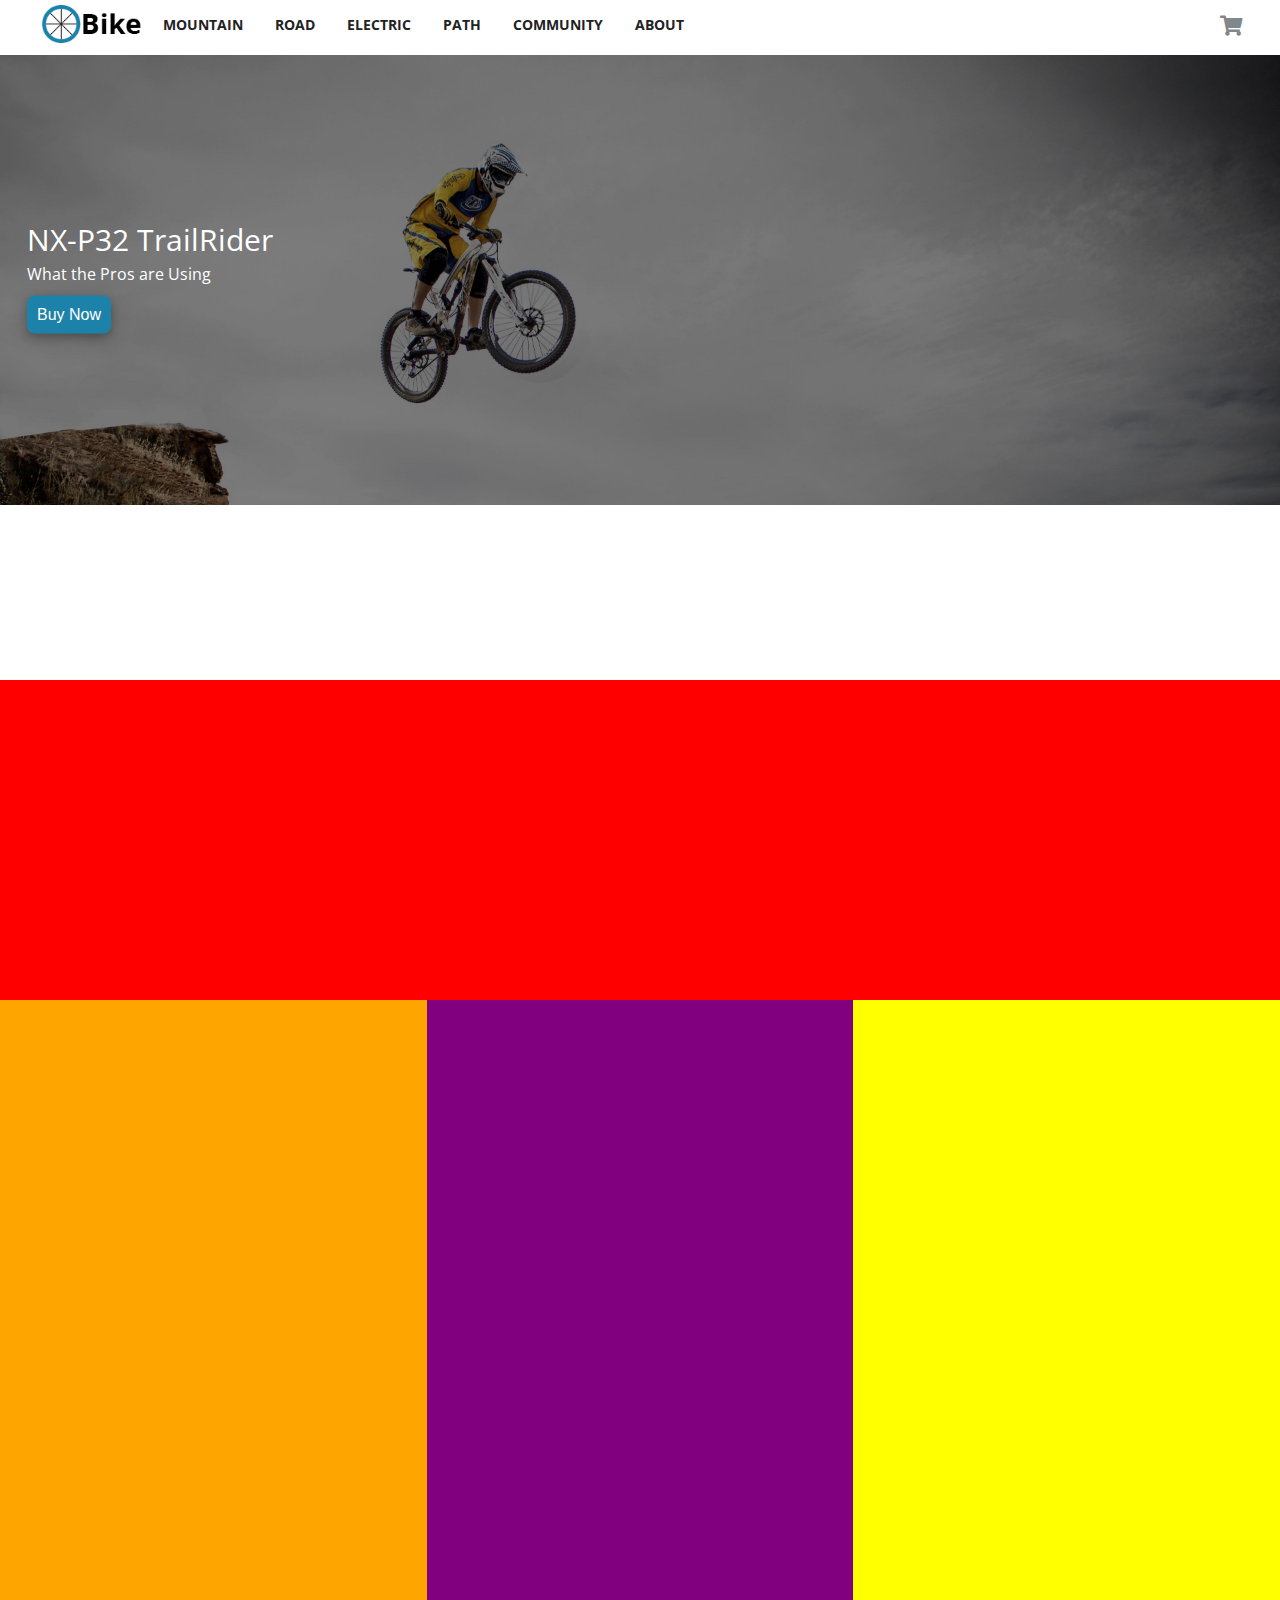
==== mountain.html @ 5df513db "added page content" ====
<!doctype html>
<html>
<head>
<meta charset="utf-8">
<title>Untitled Document</title>
	<link href="https://fonts.googleapis.com/css?family=Open+Sans:300,300i,600" rel="stylesheet">
<link href="css/mountain/mountain.css" rel="stylesheet" type="text/css">
<link rel="stylesheet" href="https://use.fontawesome.com/releases/v5.4.1/css/all.css">
</head>
<header>
    <nav>
        <div>
            <a href="javascript:void(0);" class="icon" onclick="myFunction()">
            <i class="fa fa-bars"></i>
            <a href="index.html"><img src="assets/bike.png" class="logo" alt="bike logo"/></a>
            
        <ul class="topnav" id="myTopnav">
            <li><a href="#">MOUNTAIN</a></li>
            <li><a href="#">ROAD</a></li>
            <li><a href="#">ELECTRIC</a></li>
            <li><a href="#">PATH</a></li>
            <li><a href="#">COMMUNITY</a></li>
            <li><a href="#">ABOUT</a></li>
        </ul>
            
            <i id="shopping-cart" class="fas fa-shopping-cart"></i>
        </div>
    </nav>
</header>

<body>
    <div class="main-div">
        <div class="hero-image">
                <div class="hero-text">
                  <h1>NX-P32 TrailRider</h1>
                  <p>What the Pros are Using</p>
                  <button>Buy Now</button>
                </div>
              </div>

                <div class="first-item"></div>

            <div class="third-item"></div>
            
            <div class="four-six-container">
            <div class="fourth-item"></div>
            <div class="fifth-item"></div>
            <div class="sixth-item"></div>
            </div>

    </div>
        <script>
                function myFunction() {
                    var x = document.getElementById("myTopnav");
                    if (x.className === "topnav") {
                        x.className += " responsive";
                    } else {
                        x.className = "topnav";
                    }
                }
        </script>
</body>
</html>
---- css/mountain/mountain.css ----
/* http://meyerweb.com/eric/tools/css/reset/ 
   v2.0 | 20110126
   License: none (public domain)
*/
html,
body,
div,
span,
applet,
object,
iframe,
h1,
h2,
h3,
h4,
h5,
h6,
p,
blockquote,
pre,
a,
abbr,
acronym,
address,
big,
cite,
code,
del,
dfn,
em,
img,
ins,
kbd,
q,
s,
samp,
small,
strike,
strong,
sub,
sup,
tt,
var,
b,
u,
i,
center,
dl,
dt,
dd,
ol,
ul,
li,
fieldset,
form,
label,
legend,
table,
caption,
tbody,
tfoot,
thead,
tr,
th,
td,
article,
aside,
canvas,
details,
embed,
figure,
figcaption,
footer,
header,
hgroup,
menu,
nav,
output,
ruby,
section,
summary,
time,
mark,
audio,
video {
  margin: 0;
  padding: 0;
  border: 0;
  font-size: 100%;
  font: inherit;
  vertical-align: baseline;
}
/* HTML5 display-role reset for older browsers */
article,
aside,
details,
figcaption,
figure,
footer,
header,
hgroup,
menu,
nav,
section {
  display: block;
}
body {
  line-height: 1;
}
ol,
ul {
  list-style: none;
}
blockquote,
q {
  quotes: none;
}
blockquote:before,
blockquote:after,
q:before,
q:after {
  content: '';
  content: none;
}
table {
  border-collapse: collapse;
  border-spacing: 0;
}
nav div {
  background-color: #fff;
  max-height: 5.5rem;
  display: flex;
  justify-content: space-between;
}
nav div .icon {
  padding-left: 3.7rem;
  margin-top: 0.6rem;
  font-size: 2.7rem;
  color: #80888c;
}
nav div img.logo {
  width: 10rem;
  margin: 0.5rem;
}
@media (min-width: 1200px) {
  nav div {
    justify-content: flex-start;
    padding-left: 3.7rem;
  }
  nav div .icon {
    display: none;
  }
}
nav div ul {
  list-style-type: none;
  margin: 0;
  padding: 0;
  margin-bottom: 2rem;
  overflow: hidden;
  display: none;
}
nav div ul.topnav.responsive {
  display: block;
  position: absolute;
  left: 0;
  top: 5.5rem;
  background-color: #fff;
  width: 50%;
  z-index: 1;
}
nav div ul.topnav.responsive a {
  float: none;
  display: block;
  text-align: left;
}
@media (min-width: 1200px) {
  nav div ul {
    display: flex;
  }
}
nav div ul li {
  align-items: center;
  min-height: 1.4rem;
}
nav div ul li a:link {
  text-decoration: none;
}
nav div ul li a:hover {
  color: #1d82aa;
}
nav div ul li a {
  display: block;
  color: #222;
  text-align: center;
  padding: 1.4rem 1.6rem;
  text-decoration: none;
  font-weight: bold;
  font-size: 1.4rem;
}
nav div #shopping-cart {
  padding-right: 3.7rem;
  margin-top: 1.6rem;
  font-size: 2rem;
  color: #80888c;
}
@media (min-width: 1200px) {
  nav div #shopping-cart {
    position: absolute;
    right: 0;
  }
}
html {
  font-size: 62.5%;
  /* Now 10px = 1rem! */
  height: 100%;
  /* for everything else, rem = px/10 */
  /* you can safely nest rems, it's still 1rem = 10px */
}
html body {
  height: 100%;
  font-size: 16px;
  /* px fallback */
  font-size: 1.6rem;
  /* default font-size for document */
  line-height: 1.5;
  /* a nice line-height */
  font-family: 'Open Sans', sans-serif;
}
html body h1 {
  font-size: 3rem;
}
html body .main-div {
  height: 100%;
}
html body .main-div .hero-image {
  /* Use "linear-gradient" to add a darken background effect to the image (photographer.jpg). This will make the text easier to read */
  background-image: linear-gradient(rgba(0, 0, 0, 0.5), rgba(0, 0, 0, 0.5)), url("../../images/mountainHero.jpg");
  /* Set a specific height */
  height: 50%;
  /* Position and center the image to scale nicely on all screens */
  background-position: center;
  background-repeat: no-repeat;
  background-size: cover;
  position: relative;
}
html body .main-div .hero-image .hero-text {
  text-align: center;
  position: absolute;
  top: 50%;
  left: 50%;
  transform: translate(-50%, -50%);
  color: #fff;
}
@media (min-width: 722px), (min-width: 1200px) {
  html body .main-div .hero-image .hero-text {
    text-align: left;
    left: 15rem;
    top: 50%;
  }
}
html body .main-div .hero-image .hero-text button {
  background-color: #1d82aa;
  border-radius: 8px;
  border: none;
  box-shadow: 0 4px 8px 0 rgba(0, 0, 0, 0.2), 0 6px 20px 0 rgba(0, 0, 0, 0.19);
  padding: 1rem;
  margin-top: 1rem;
  margin-bottom: 1rem;
  font-size: 1.6rem;
  color: #fff;
}
html body .main-div .hero-image .hero-text button:hover {
  background-color: #145b77;
}
html body .main-div .first-item {
  width: 100%;
  height: 17.5rem;
  background-color: white;
}
html body .main-div .third-item {
  width: 100%;
  height: 17.5rem;
  background-color: red;
}
@media (min-width: 722px), (min-width: 1200px) {
  html body .main-div .third-item {
    height: 32rem;
  }
}
html body .main-div .four-six-container {
  display: flex;
  justify-content: left;
  height: 160rem;
  flex-wrap: wrap;
}
@media (min-width: 722px) {
  html body .main-div .four-six-container {
    height: 120rem;
  }
}
@media (min-width: 1200px) {
  html body .main-div .four-six-container {
    height: 60rem;
  }
}
html body .main-div .four-six-container .fourth-item {
  width: 100%;
  background-color: orange;
}
@media (min-width: 722px) {
  html body .main-div .four-six-container .fourth-item {
    width: 50%;
  }
}
@media (min-width: 1200px) {
  html body .main-div .four-six-container .fourth-item {
    width: 33.333%;
  }
}
html body .main-div .four-six-container .fifth-item {
  width: 100%;
  background-color: purple;
}
@media (min-width: 722px) {
  html body .main-div .four-six-container .fifth-item {
    width: 50%;
  }
}
@media (min-width: 1200px) {
  html body .main-div .four-six-container .fifth-item {
    width: 33.333%;
  }
}
html body .main-div .four-six-container .sixth-item {
  width: 100%;
  background-color: yellow;
}
@media (min-width: 722px) {
  html body .main-div .four-six-container .sixth-item {
    width: 50%;
  }
}
@media (min-width: 1200px) {
  html body .main-div .four-six-container .sixth-item {
    width: 33.333%;
  }
}
html footer {
  font-size: 13px;
  font-size: 1.3rem;
}
html footer small {
  font-size: 10px;
  font-size: 1rem;
}
html .clearfix::after {
  content: "";
  clear: both;
  display: table;
}
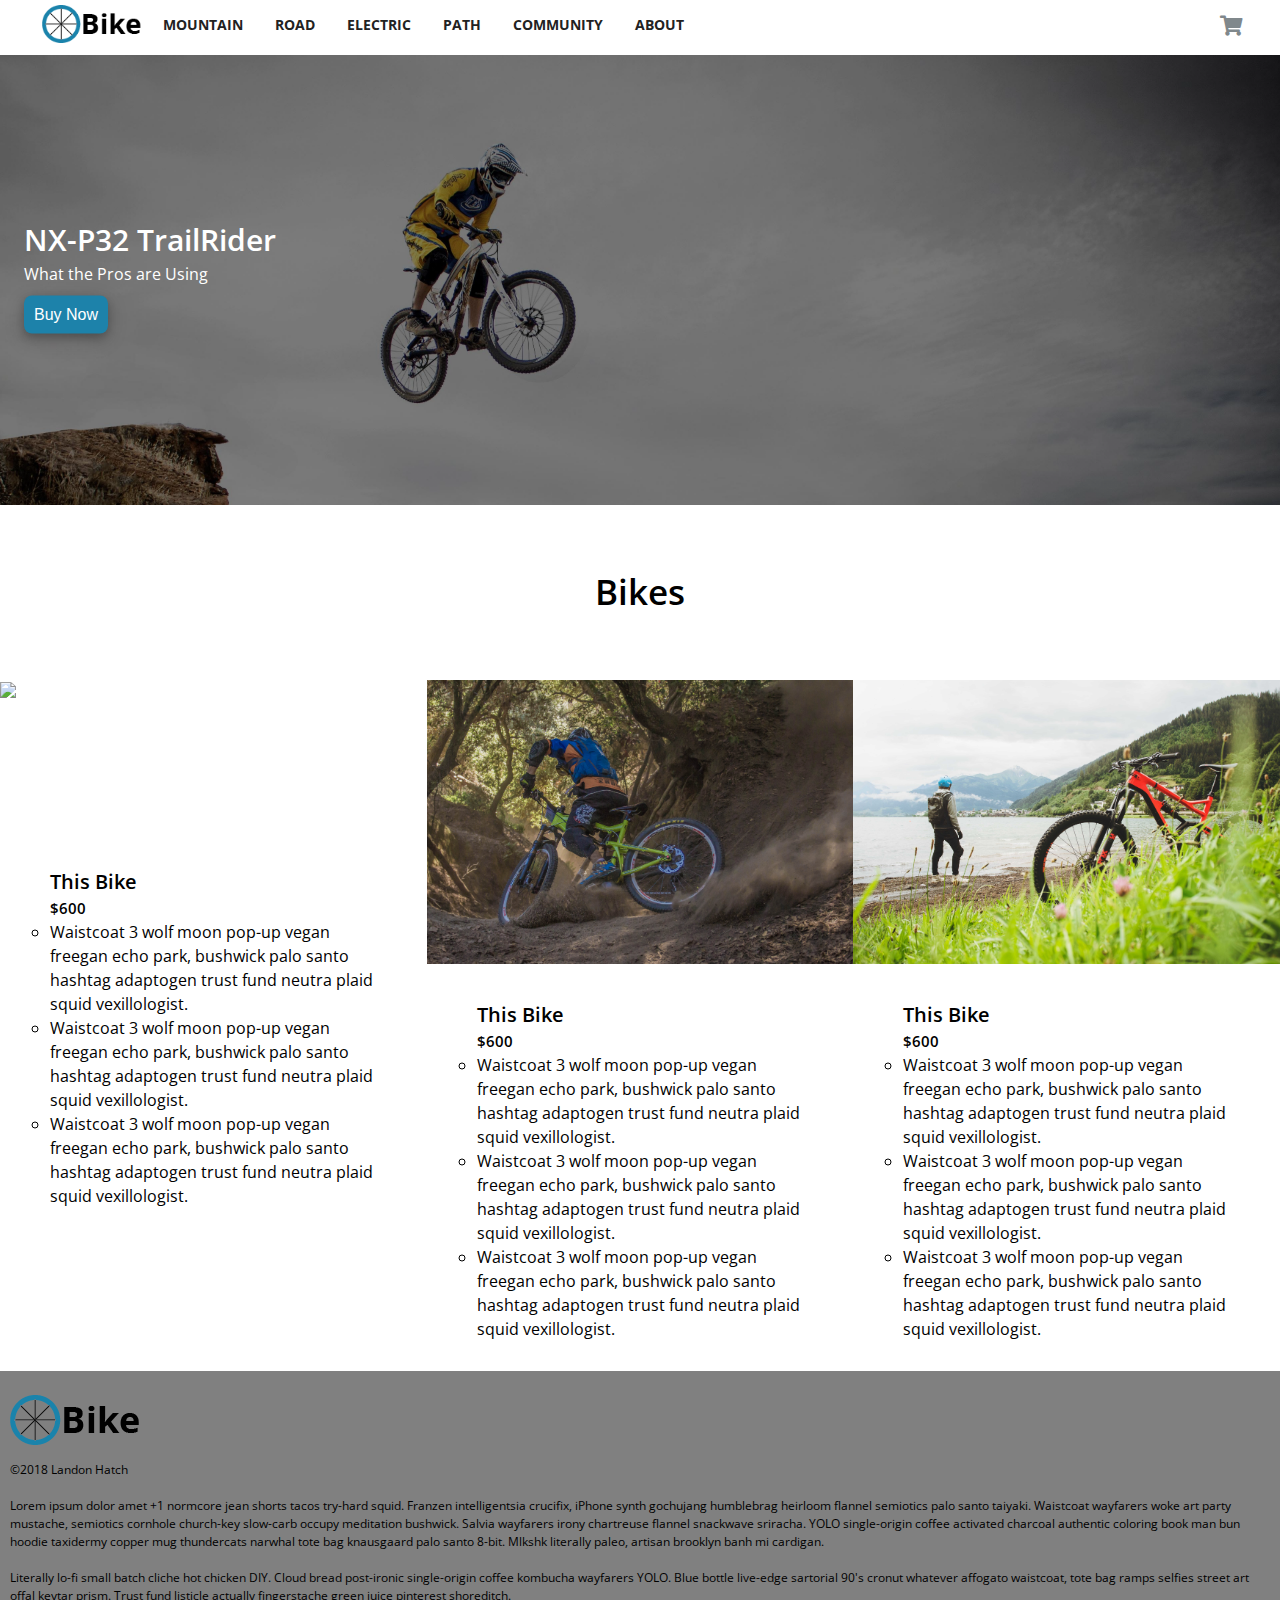
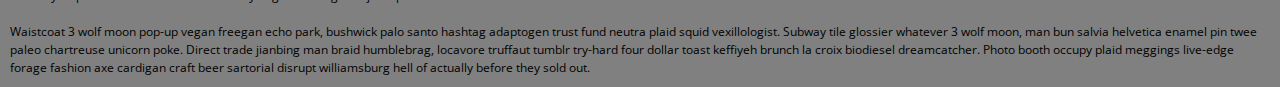
==== commit ee58bc6e: "Filled in content" ====
--- a/mountain.html
+++ b/mountain.html
@@ -2,7 +2,7 @@
 <html>
 <head>
 <meta charset="utf-8">
-<title>Untitled Document</title>
+<title>Bike | Mountain</title>
 	<link href="https://fonts.googleapis.com/css?family=Open+Sans:300,300i,600" rel="stylesheet">
 <link href="css/mountain/mountain.css" rel="stylesheet" type="text/css">
 <link rel="stylesheet" href="https://use.fontawesome.com/releases/v5.4.1/css/all.css">
@@ -38,15 +38,65 @@
                 </div>
               </div>
 
-                <div class="first-item"></div>
-
-            <div class="third-item"></div>
+                <div class="first-item">
+                    <h1>Bikes</h1>
+                </div>
             
             <div class="four-six-container">
-            <div class="fourth-item"></div>
-            <div class="fifth-item"></div>
-            <div class="sixth-item"></div>
+
+            <div class="fourth-item">
+            <figure><img src="images/bike5.jpg"/></figure>
+            <div>
+            <h2>This Bike</h2>
+            <h3>$600</h3>
+            <ul>
+                <li>Waistcoat 3 wolf moon pop-up vegan freegan echo park, bushwick palo santo hashtag adaptogen trust fund neutra plaid squid vexillologist.</li>
+                <li>Waistcoat 3 wolf moon pop-up vegan freegan echo park, bushwick palo santo hashtag adaptogen trust fund neutra plaid squid vexillologist.</li>
+                <li>Waistcoat 3 wolf moon pop-up vegan freegan echo park, bushwick palo santo hashtag adaptogen trust fund neutra plaid squid vexillologist.</li>
+            </ul>
             </div>
+            </div>
+
+            <div class="fifth-item">
+            <figure><img src="images/bike6.jpg"/></figure>
+            <div>
+            <h2>This Bike</h2>
+            <h3>$600</h3>
+            <ul>
+                <li>Waistcoat 3 wolf moon pop-up vegan freegan echo park, bushwick palo santo hashtag adaptogen trust fund neutra plaid squid vexillologist.</li>
+                <li>Waistcoat 3 wolf moon pop-up vegan freegan echo park, bushwick palo santo hashtag adaptogen trust fund neutra plaid squid vexillologist.</li>
+                <li>Waistcoat 3 wolf moon pop-up vegan freegan echo park, bushwick palo santo hashtag adaptogen trust fund neutra plaid squid vexillologist.</li>
+            </ul>
+            </div>
+            </div>
+
+            <div class="sixth-item">
+            <figure><img src="images/bike7.jpg"/></figure>
+            <div>
+            <h2>This Bike</h2>
+            <h3>$600</h3>
+            <ul>
+                <li>Waistcoat 3 wolf moon pop-up vegan freegan echo park, bushwick palo santo hashtag adaptogen trust fund neutra plaid squid vexillologist.</li>
+                <li>Waistcoat 3 wolf moon pop-up vegan freegan echo park, bushwick palo santo hashtag adaptogen trust fund neutra plaid squid vexillologist.</li>
+                <li>Waistcoat 3 wolf moon pop-up vegan freegan echo park, bushwick palo santo hashtag adaptogen trust fund neutra plaid squid vexillologist.</li>
+            </ul>
+            </div>
+            </div>
+
+            </div>
+
+            <div class="footer">
+                    <br>
+                    <figure><img src="assets/bike.png" class="logo" alt="bike logo"/></figure>
+                    <p>
+                            ©2018 Landon Hatch
+                        <br><br>
+                        Lorem ipsum dolor amet +1 normcore jean shorts tacos try-hard squid. Franzen intelligentsia crucifix, iPhone synth gochujang humblebrag heirloom flannel semiotics palo santo taiyaki. Waistcoat wayfarers woke art party mustache, semiotics cornhole church-key slow-carb occupy meditation bushwick. Salvia wayfarers irony chartreuse flannel snackwave sriracha. YOLO single-origin coffee activated charcoal authentic coloring book man bun hoodie taxidermy copper mug thundercats narwhal tote bag knausgaard palo santo 8-bit. Mlkshk literally paleo, artisan brooklyn banh mi cardigan.
+                        <br><br>
+                            Literally lo-fi small batch cliche hot chicken DIY. Cloud bread post-ironic single-origin coffee kombucha wayfarers YOLO. Blue bottle live-edge sartorial 90's cronut whatever affogato waistcoat, tote bag ramps selfies street art offal keytar prism. Trust fund listicle actually fingerstache green juice pinterest shoreditch.
+                          <br><br>  
+                            Waistcoat 3 wolf moon pop-up vegan freegan echo park, bushwick palo santo hashtag adaptogen trust fund neutra plaid squid vexillologist. Subway tile glossier whatever 3 wolf moon, man bun salvia helvetica enamel pin twee paleo chartreuse unicorn poke. Direct trade jianbing man braid humblebrag, locavore truffaut tumblr try-hard four dollar toast keffiyeh brunch la croix biodiesel dreamcatcher. Photo booth occupy plaid meggings live-edge forage fashion axe cardigan craft beer sartorial disrupt williamsburg hell of actually before they sold out.</p>
+                </div>
 
     </div>
         <script>
--- a/css/mountain/mountain.css
+++ b/css/mountain/mountain.css
@@ -228,6 +228,15 @@
 }
 html body h1 {
   font-size: 3rem;
+  font-weight: 600;
+}
+html body h2 {
+  font-size: 2rem;
+  font-weight: 600;
+}
+html body h3 {
+  font-size: 1.5rem;
+  font-weight: 600;
 }
 html body .main-div {
   height: 100%;
@@ -276,36 +285,25 @@
   width: 100%;
   height: 17.5rem;
   background-color: white;
-}
-html body .main-div .third-item {
-  width: 100%;
-  height: 17.5rem;
-  background-color: red;
-}
-@media (min-width: 722px), (min-width: 1200px) {
-  html body .main-div .third-item {
-    height: 32rem;
-  }
+  display: flex;
+  align-items: center;
+  justify-content: center;
+}
+html body .main-div .first-item h1 {
+  font-size: 3.5rem;
 }
 html body .main-div .four-six-container {
   display: flex;
   justify-content: left;
-  height: 160rem;
+  height: auto;
   flex-wrap: wrap;
 }
-@media (min-width: 722px) {
-  html body .main-div .four-six-container {
-    height: 120rem;
-  }
-}
-@media (min-width: 1200px) {
-  html body .main-div .four-six-container {
-    height: 60rem;
-  }
-}
 html body .main-div .four-six-container .fourth-item {
   width: 100%;
-  background-color: orange;
+  background-color: #fff;
+  display: flex;
+  justify-content: center;
+  flex-wrap: wrap;
 }
 @media (min-width: 722px) {
   html body .main-div .four-six-container .fourth-item {
@@ -317,9 +315,24 @@
     width: 33.333%;
   }
 }
+html body .main-div .four-six-container .fourth-item div {
+  margin: 3rem 5rem 3rem 5rem;
+}
+html body .main-div .four-six-container .fourth-item ul {
+  list-style-type: circle;
+}
+html body .main-div .four-six-container .fourth-item figure {
+  width: 100%;
+}
+html body .main-div .four-six-container .fourth-item figure img {
+  width: 100%;
+}
 html body .main-div .four-six-container .fifth-item {
   width: 100%;
-  background-color: purple;
+  background-color: #fff;
+  display: flex;
+  justify-content: center;
+  flex-wrap: wrap;
 }
 @media (min-width: 722px) {
   html body .main-div .four-six-container .fifth-item {
@@ -331,9 +344,24 @@
     width: 33.333%;
   }
 }
+html body .main-div .four-six-container .fifth-item div {
+  margin: 3rem 5rem 3rem 5rem;
+}
+html body .main-div .four-six-container .fifth-item ul {
+  list-style-type: circle;
+}
+html body .main-div .four-six-container .fifth-item figure {
+  width: 100%;
+}
+html body .main-div .four-six-container .fifth-item figure img {
+  width: 100%;
+}
 html body .main-div .four-six-container .sixth-item {
   width: 100%;
-  background-color: yellow;
+  background-color: #fff;
+  display: flex;
+  justify-content: center;
+  flex-wrap: wrap;
 }
 @media (min-width: 722px) {
   html body .main-div .four-six-container .sixth-item {
@@ -344,6 +372,30 @@
   html body .main-div .four-six-container .sixth-item {
     width: 33.333%;
   }
+}
+html body .main-div .four-six-container .sixth-item div {
+  margin: 3rem 5rem 3rem 5rem;
+}
+html body .main-div .four-six-container .sixth-item ul {
+  list-style-type: circle;
+}
+html body .main-div .four-six-container .sixth-item figure {
+  width: 100%;
+}
+html body .main-div .four-six-container .sixth-item figure img {
+  width: 100%;
+}
+html body .main-div .footer {
+  width: 100%;
+  height: auto;
+  background-color: gray;
+}
+html body .main-div .footer p {
+  font-size: 1.2rem;
+  padding: 10px 10px 10px 10px;
+}
+html body .main-div .footer figure {
+  padding-left: 10px;
 }
 html footer {
   font-size: 13px;
